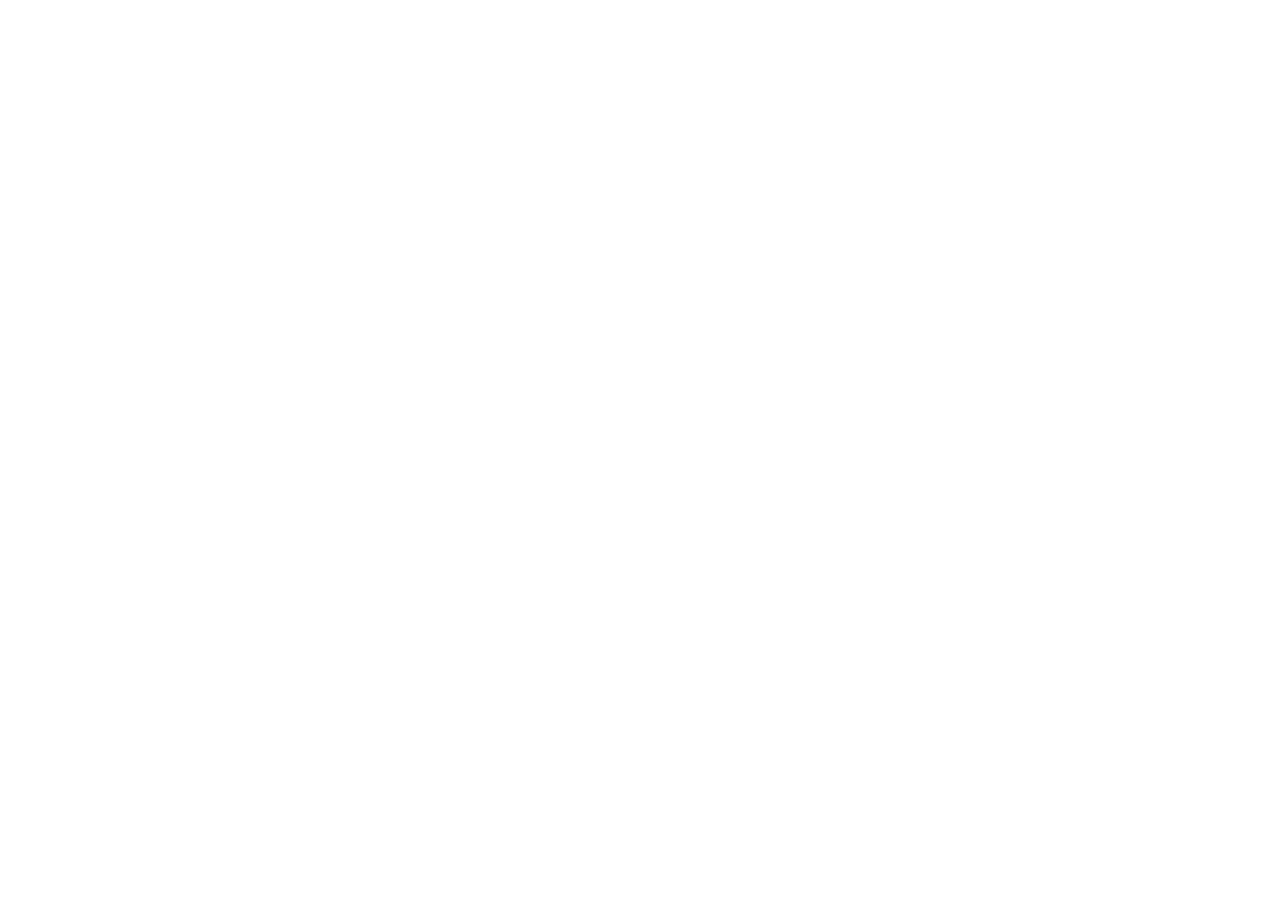
==== index.html @ e122b665 "init: start cssBayan-task (2023-03-10 11:19:52)" ====
<!DOCTYPE html>
<html lang="en">
  <head>
    <meta charset="UTF-8" />
    <meta http-equiv="X-UA-Compatible" content="IE=edge" />
    <meta name="viewport" content="width=device-width, initial-scale=1.0" />
    <title>Document</title>
  </head>
  <body></body>
</html>
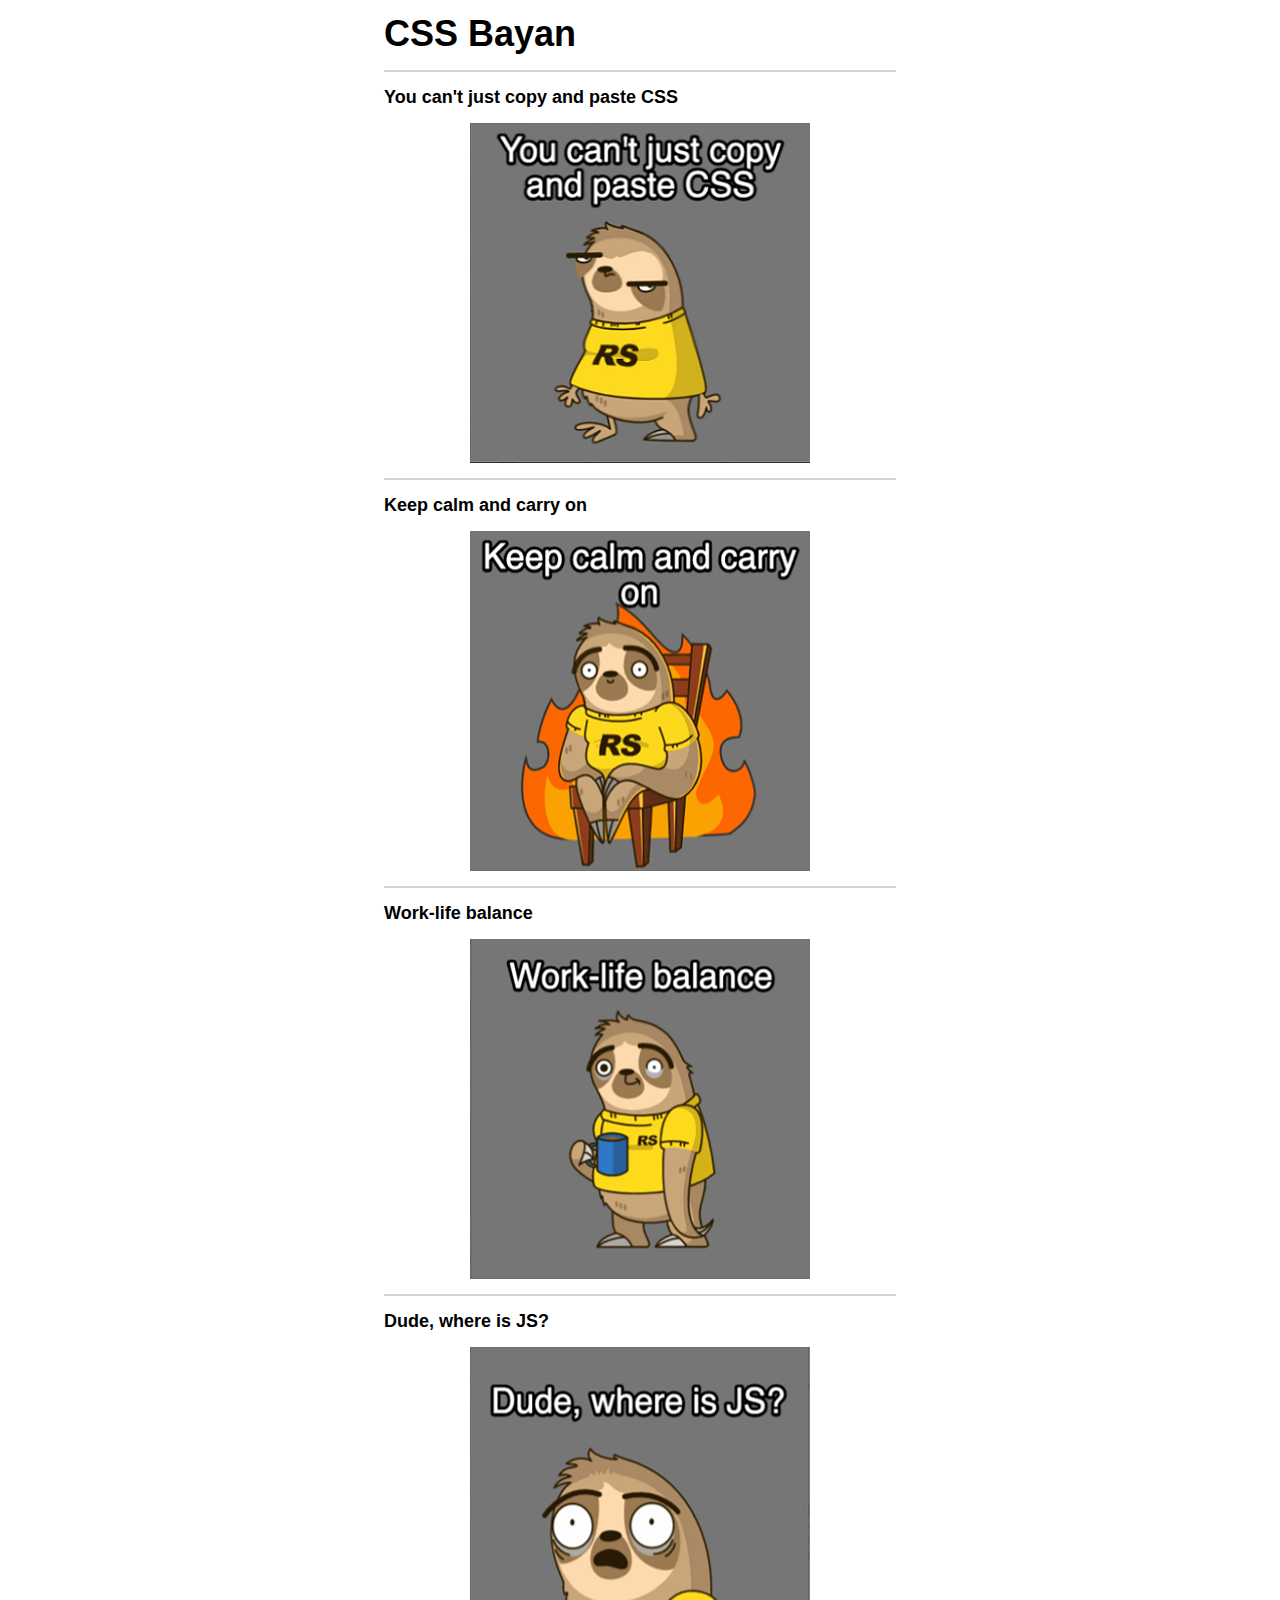
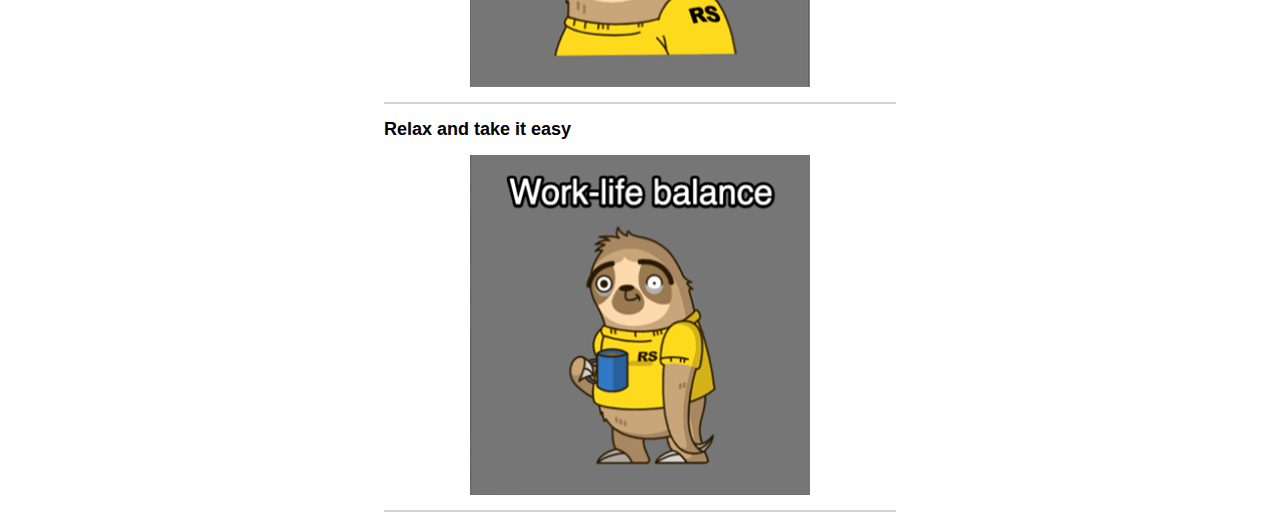
==== commit b119e94a: "feat: add basic page layout (2023-03-13 17:18:34)" ====
--- a/index.html
+++ b/index.html
@@ -2,9 +2,33 @@
 <html lang="en">
   <head>
     <meta charset="UTF-8" />
-    <meta http-equiv="X-UA-Compatible" content="IE=edge" />
     <meta name="viewport" content="width=device-width, initial-scale=1.0" />
-    <title>Document</title>
+    <title>CSS Bayan</title>
+    <link rel="stylesheet" href="style.css" />
   </head>
-  <body></body>
+  <body>
+    <div class="wrapper _container">
+      <div class="title">CSS Bayan</div>
+      <div class="copy-past">
+        <div class="text">You can't just copy and paste CSS</div>
+        <img class="image" src="images/copy-past.png" alt="meme image" />
+      </div>
+      <div class="keep-calm">
+        <div class="text">Keep calm and carry on</div>
+        <img class="image" src="images/keep-calm.png" alt="meme image" />
+      </div>
+      <div class="balance">
+        <div class="text">Work-life balance</div>
+        <img class="image" src="images/balance.png" alt="meme image" />
+      </div>
+      <div class="where-js">
+        <div class="text">Dude, where is JS?</div>
+        <img class="image" src="images/where-js.png" alt="meme image" />
+      </div>
+      <div class="relax">
+        <div class="text">Relax and take it easy</div>
+        <img class="image" src="images/relax.png" alt="meme image" />
+      </div>
+    </div>
+  </body>
 </html>
--- a/style.css
+++ b/style.css
@@ -0,0 +1,91 @@
+*,
+*:before,
+*:after {
+  padding: 0;
+  margin: 0;
+  border: 0;
+  box-sizing: border-box;
+}
+
+a,
+a:hover,
+a:visited {
+  text-decoration: none;
+}
+
+ul,
+li {
+  list-style: none;
+}
+
+img {
+  vertical-align: top;
+}
+
+h1,
+h2,
+h3,
+h4,
+h5,
+h6 {
+  font-size: inherit;
+  font-weight: inherit;
+}
+
+html,
+body {
+  height: 100%;
+  scroll-behavior: smooth;
+  font-family: Arial, Helvetica, sans-serif;
+  font-weight: 800;
+}
+
+.wrapper {
+  min-height: 100%;
+  overflow: hidden;
+  /* display: flex;
+  flex-direction: column; */
+}
+
+.wrapper > div::after {
+  content: '';
+  /* width: 100%; */
+  /* height: 1px; */
+  border-top: 2px solid lightgray;
+  display: block;
+  margin: 15px 0;
+}
+
+._container {
+  max-width: 40%;
+  margin: 1% auto 0;
+  padding: 0 1%;
+  box-sizing: content-box;
+}
+
+._ibg {
+  position: relative;
+}
+
+._ibg img {
+  position: absolute;
+  width: 100%;
+  height: 100%;
+  top: 0;
+  left: 0;
+  object-fit: cover;
+}
+
+.title {
+  font-size: 36px;
+}
+
+.text {
+  font-size: 18px;
+  margin-bottom: 15px;
+}
+
+.image {
+  display: block;
+  margin: 0 auto;
+}
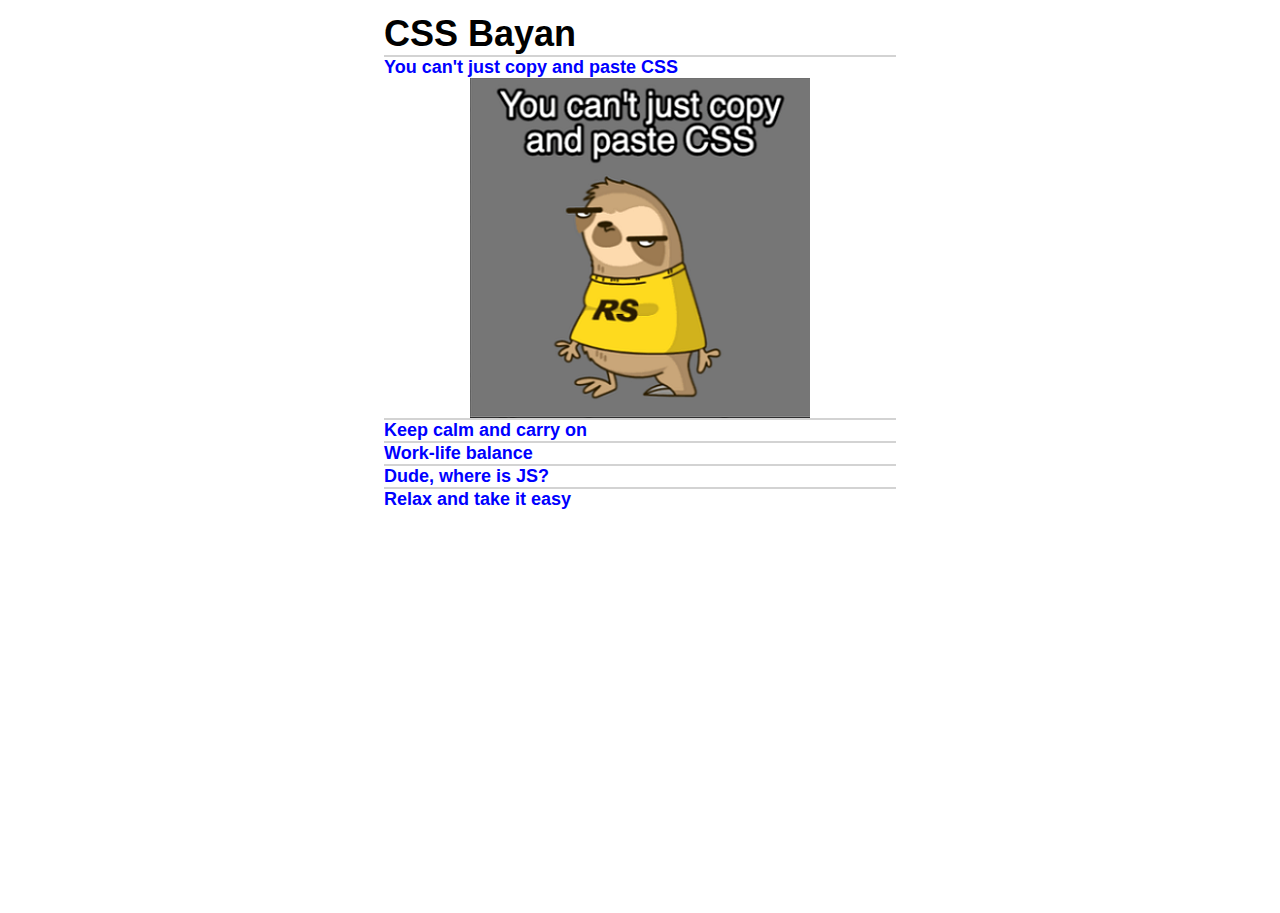
==== commit bc250712: "feat: implement hover functionality (2023-03-13 18:50:48)" ====
--- a/index.html
+++ b/index.html
@@ -9,25 +9,46 @@
   <body>
     <div class="wrapper _container">
       <div class="title">CSS Bayan</div>
-      <div class="copy-past">
-        <div class="text">You can't just copy and paste CSS</div>
-        <img class="image" src="images/copy-past.png" alt="meme image" />
-      </div>
-      <div class="keep-calm">
-        <div class="text">Keep calm and carry on</div>
-        <img class="image" src="images/keep-calm.png" alt="meme image" />
-      </div>
-      <div class="balance">
-        <div class="text">Work-life balance</div>
-        <img class="image" src="images/balance.png" alt="meme image" />
-      </div>
-      <div class="where-js">
-        <div class="text">Dude, where is JS?</div>
-        <img class="image" src="images/where-js.png" alt="meme image" />
-      </div>
-      <div class="relax">
-        <div class="text">Relax and take it easy</div>
-        <img class="image" src="images/relax.png" alt="meme image" />
+      <div class="content">
+        <div class="copy-past">
+          <div class="subtitle">
+            <div class="text">You can't just copy and paste CSS</div>
+            <img class="icon" src="images/icon.png" alt="icon" />
+          </div>
+          <img
+            class="image image-start"
+            src="images/copy-past.png"
+            alt="meme image"
+          />
+        </div>
+        <div class="keep-calm">
+          <div class="subtitle">
+            <div class="text">Keep calm and carry on</div>
+            <img class="icon" src="images/icon.png" alt="icon" />
+          </div>
+          <img class="image" src="images/keep-calm.png" alt="meme image" />
+        </div>
+        <div class="balance">
+          <div class="subtitle">
+            <div class="text">Work-life balance</div>
+            <img class="icon" src="images/icon.png" alt="icon" />
+          </div>
+          <img class="image" src="images/balance.png" alt="meme image" />
+        </div>
+        <div class="where-js">
+          <div class="subtitle">
+            <div class="text">Dude, where is JS?</div>
+            <img class="icon" src="images/icon.png" alt="icon" />
+          </div>
+          <img class="image" src="images/where-js.png" alt="meme image" />
+        </div>
+        <div class="relax">
+          <div class="subtitle">
+            <div class="text">Relax and take it easy</div>
+            <img class="icon" src="images/icon.png" alt="icon" />
+          </div>
+          <img class="image" src="images/relax.png" alt="meme image" />
+        </div>
       </div>
     </div>
   </body>
--- a/style.css
+++ b/style.css
@@ -43,17 +43,13 @@
 .wrapper {
   min-height: 100%;
   overflow: hidden;
-  /* display: flex;
-  flex-direction: column; */
 }
 
-.wrapper > div::after {
+.content > div::before {
   content: '';
-  /* width: 100%; */
-  /* height: 1px; */
   border-top: 2px solid lightgray;
   display: block;
-  margin: 15px 0;
+  /* margin: 15px 0; */
 }
 
 ._container {
@@ -80,12 +76,56 @@
   font-size: 36px;
 }
 
+.subtitle {
+  display: flex;
+  justify-content: space-between;
+  align-items: center;
+}
+
 .text {
   font-size: 18px;
-  margin-bottom: 15px;
+  color: blue;
 }
 
 .image {
   display: block;
   margin: 0 auto;
 }
+
+.image {
+  display: none;
+}
+
+.image-start {
+  display: block;
+}
+
+.icon {
+  display: none;
+}
+
+.content {
+  cursor: pointer;
+}
+
+.content:hover * .icon {
+  display: block;
+}
+
+.content:hover * .text {
+  color: black;
+}
+
+.keep-calm:hover > .image,
+.balance:hover > .image,
+.where-js:hover > .image,
+.relax:hover > .image {
+  display: block;
+}
+
+.keep-calm:hover * .icon,
+.balance:hover * .icon,
+.where-js:hover * .icon,
+.relax:hover * .icon {
+  transform: rotate(45deg);
+}
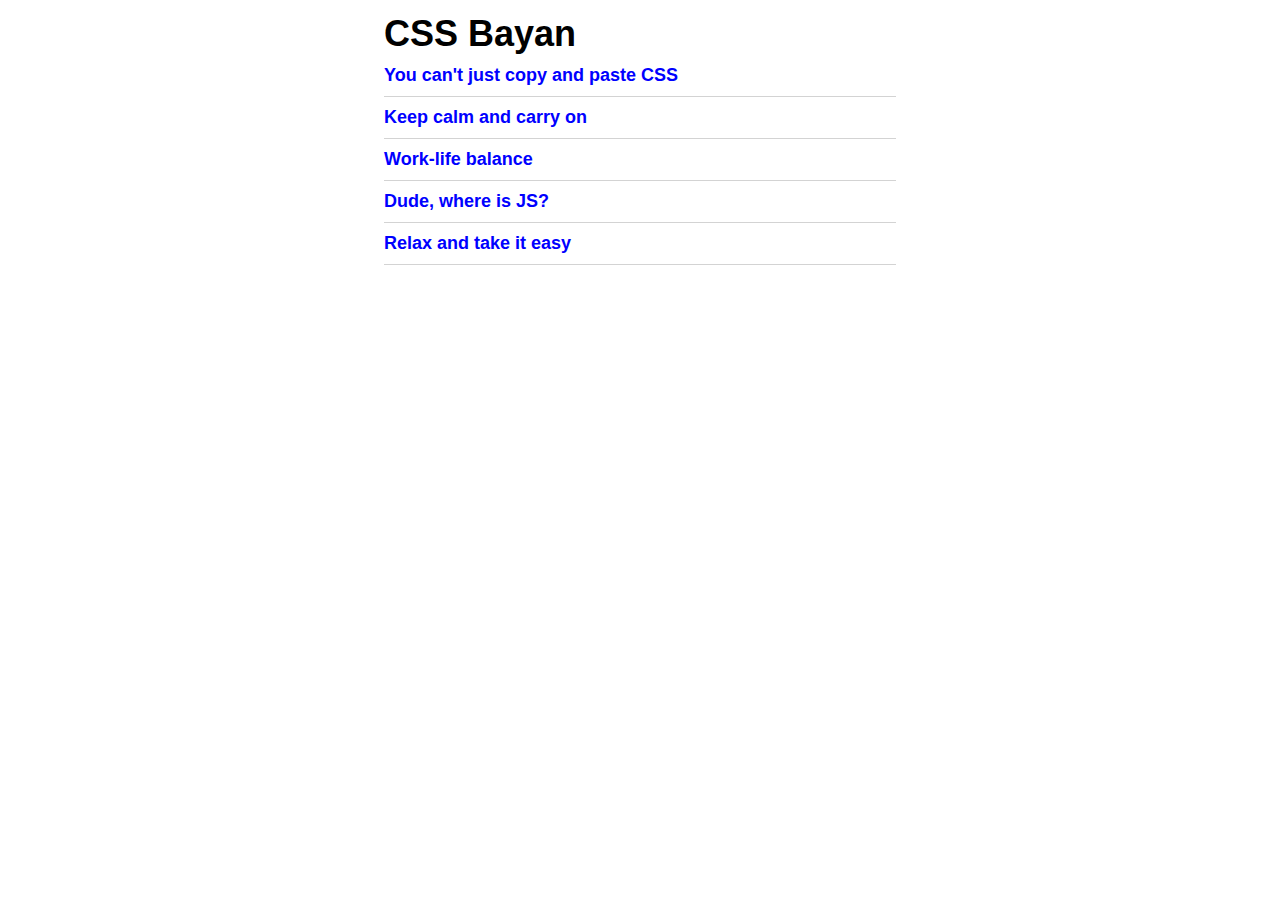
==== commit 1919f0d5: "feat: add choice meme functionality (2023-03-13 20:31:59)" ====
--- a/index.html
+++ b/index.html
@@ -10,45 +10,66 @@
     <div class="wrapper _container">
       <div class="title">CSS Bayan</div>
       <div class="content">
-        <div class="copy-past">
+        <a href="#anchor-1" class="copy-past" id="copy-past-id">
           <div class="subtitle">
             <div class="text">You can't just copy and paste CSS</div>
             <img class="icon" src="images/icon.png" alt="icon" />
           </div>
           <img
-            class="image image-start"
+            id="anchor-1"
+            class="image"
             src="images/copy-past.png"
             alt="meme image"
           />
-        </div>
-        <div class="keep-calm">
+        </a>
+        <a href="#anchor-2" class="keep-calm" id="keep-calm-id">
           <div class="subtitle">
             <div class="text">Keep calm and carry on</div>
             <img class="icon" src="images/icon.png" alt="icon" />
           </div>
-          <img class="image" src="images/keep-calm.png" alt="meme image" />
-        </div>
-        <div class="balance">
+          <img
+            id="anchor-2"
+            class="image"
+            src="images/keep-calm.png"
+            alt="meme image"
+          />
+        </a>
+        <a href="#anchor-3" class="balance" id="balance-id">
           <div class="subtitle">
             <div class="text">Work-life balance</div>
             <img class="icon" src="images/icon.png" alt="icon" />
           </div>
-          <img class="image" src="images/balance.png" alt="meme image" />
-        </div>
-        <div class="where-js">
+          <img
+            id="anchor-3"
+            class="image"
+            src="images/balance.png"
+            alt="meme image"
+          />
+        </a>
+        <a href="#anchor-4" class="where-js" id="where-js-id">
           <div class="subtitle">
             <div class="text">Dude, where is JS?</div>
             <img class="icon" src="images/icon.png" alt="icon" />
           </div>
-          <img class="image" src="images/where-js.png" alt="meme image" />
-        </div>
-        <div class="relax">
+          <img
+            id="anchor-4"
+            class="image"
+            src="images/where-js.png"
+            alt="meme image"
+          />
+        </a>
+        <a href="#anchor-5" class="relax" id="relax-id">
           <div class="subtitle">
             <div class="text">Relax and take it easy</div>
             <img class="icon" src="images/icon.png" alt="icon" />
           </div>
-          <img class="image" src="images/relax.png" alt="meme image" />
-        </div>
+          <img
+            id="anchor-5"
+            class="image"
+            src="images/relax.png"
+            alt="meme image"
+          />
+        </a>
       </div>
     </div>
   </body>
--- a/style.css
+++ b/style.css
@@ -45,12 +45,12 @@
   overflow: hidden;
 }
 
-.content > div::before {
+/* .content > a::before {
   content: '';
   border-top: 2px solid lightgray;
   display: block;
-  /* margin: 15px 0; */
-}
+  padding: 15px 0;
+} */
 
 ._container {
   max-width: 40%;
@@ -76,6 +76,12 @@
   font-size: 36px;
 }
 
+a {
+  padding: 10px 0;
+  display: block;
+  border-bottom: 1px solid lightgray;
+}
+
 .subtitle {
   display: flex;
   justify-content: space-between;
@@ -88,15 +94,31 @@
 }
 
 .image {
-  display: block;
   margin: 0 auto;
+  padding: 10px 0;
 }
 
-.image {
+#anchor-1,
+#anchor-2,
+#anchor-3,
+#anchor-4,
+#anchor-5 {
   display: none;
 }
 
-.image-start {
+#anchor-1:target,
+#anchor-2:target,
+#anchor-3:target,
+#anchor-4:target,
+#anchor-5:target {
+  display: block;
+}
+
+#copy-past-id:hover > .image,
+#keep-calm-id:hover > .image,
+#balance-id:hover > .image,
+#where-js-id:hover > .image,
+#relax-id:hover > .image {
   display: block;
 }
 
@@ -116,16 +138,18 @@
   color: black;
 }
 
-.keep-calm:hover > .image,
-.balance:hover > .image,
-.where-js:hover > .image,
-.relax:hover > .image {
-  display: block;
-}
-
+.copy-past:hover * .icon,
 .keep-calm:hover * .icon,
 .balance:hover * .icon,
 .where-js:hover * .icon,
 .relax:hover * .icon {
   transform: rotate(45deg);
 }
+
+.image:target {
+  display: block;
+}
+
+/* a:visited > div {
+  color: black;
+} */
